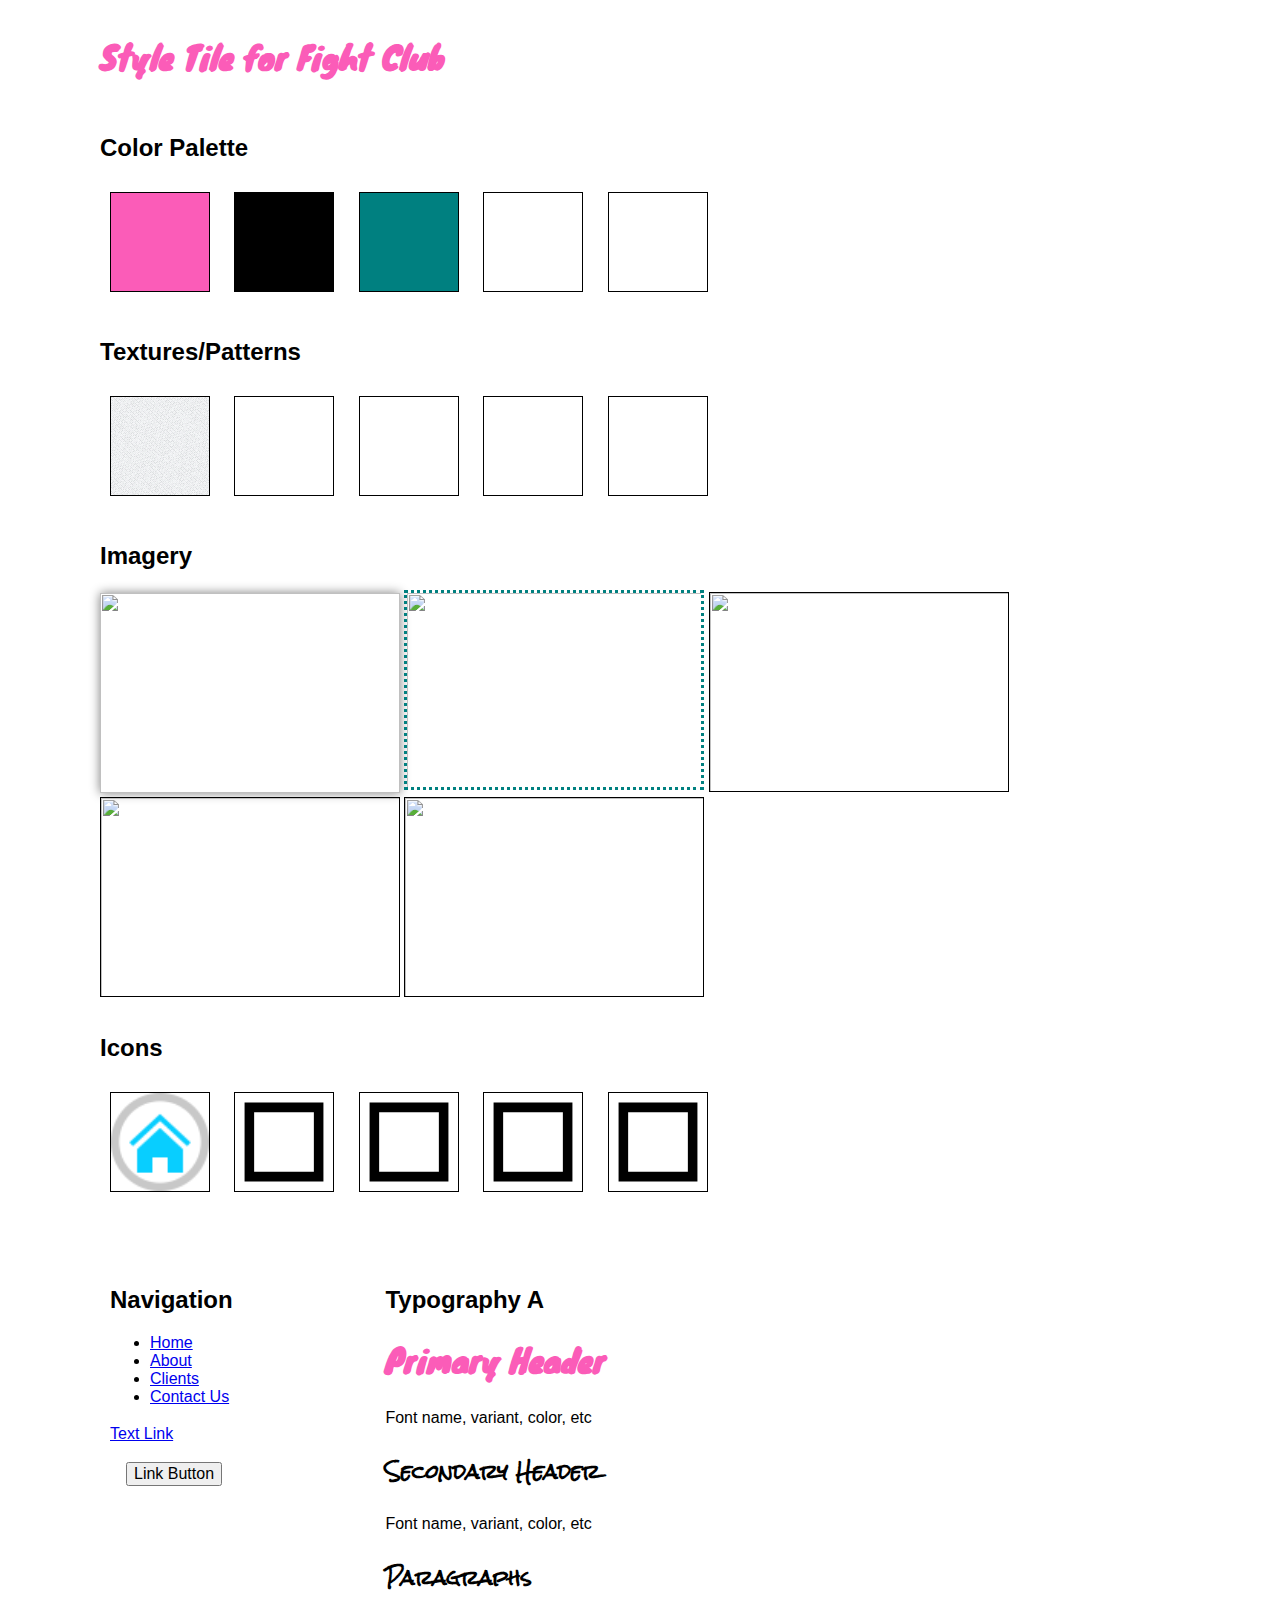
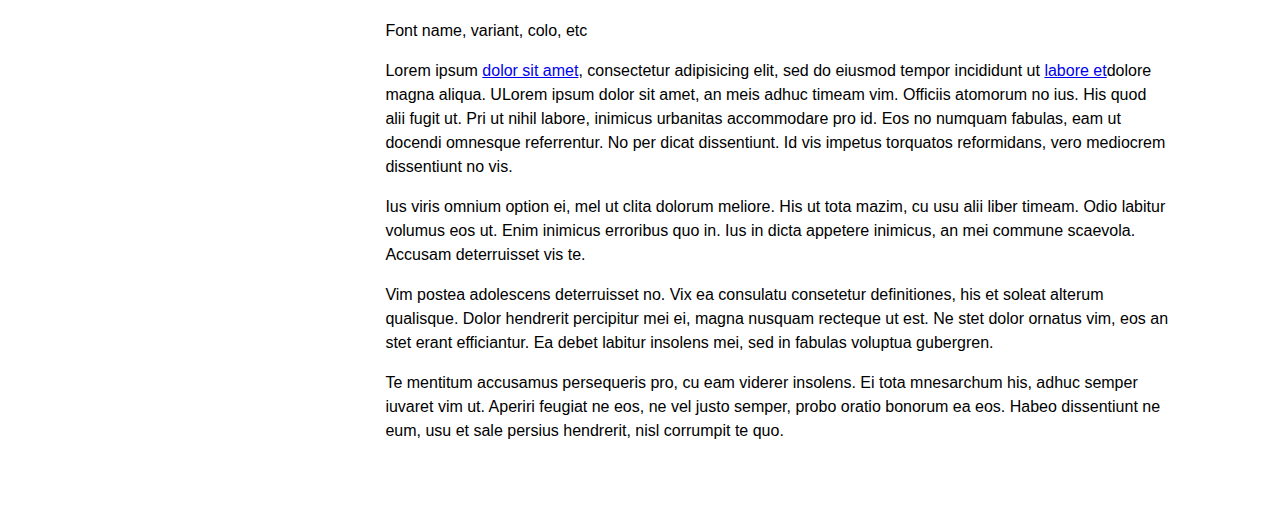
==== style-tile/index.html @ 2b1ab5bf "Start of Style Tile" ====
<!doctype html>
<html lang="en">
<head>
  <meta charset="UTF-8" />
  <title>Style Tile for Fight Club</title>

 <link href='https://fonts.googleapis.com/css?family=Henny+Penny' rel='stylesheet' type='text/css'>    	
			
  <link rel="stylesheet" href="css/normalize.css">
  <link rel="stylesheet" href="css/grid.css">	
  <link rel="stylesheet" href="css/tile-template.css"> 			
  <link rel="stylesheet" href="css/styles.css">	
	
</head>
<body>
	

<!-- Project Info -->
	<section class="grid-container">
		<h1>Style Tile for Fight Club</h1>
	</section>

<!-- 
	Color Palette 
	* Add more colors to palette using: 
-->
	<section class="grid-container">
		<h2>Color Palette</h2>
		<div class="color-1"></div>
		<div class="color-2"></div>
		<div class="color-3"></div>
		<div class="color-4"></div>
		<div class="color-5"></div>		
	</section>

<!-- 
	Textues & Patterns 
	* Add more textures or patterns
-->
	<section class="grid-container">
		<h2>Textures/Patterns</h2>
		<div class="pattern-1"></div>
		<div class="pattern-2"></div>
		<div class="pattern-3"></div>
		<div class="pattern-4"></div>
		<div class="pattern-5"></div>
	</section>

<!-- 
	Imagery
-->
	<section class="grid-container">
		<h2>Imagery</h2>
		<div class="imagery-1">
			<img src="http://placehold.it/300x200">
		</div>
		<div class="imagery-2">
			<img src="http://placebeyonce.com/400-300">
		</div>
		<div class="imagery-3">
			<img src="http://placekitten.com/500/300">
		</div>
		<div class="imagery-4">
			<img src="http://placehold.it/300x200">
		</div>
		<div class="imagery-5">
			<img src="http://placehold.it/300x200">
		</div>
	</section>

<!-- 
	Icons
-->
	<section class="grid-container">
		<h2>Icons</h2>
		<div class="icon-1">
			<img src="img/iconmonstr-home-1-64.png">
		</div>
		<div class="icon-2">
			<img src="img/icon-sample.svg">
		</div>
		<div class="icon-3">
			<img src="img/icon-sample.svg">
		</div>
		<div class="icon-4">
			<img src="img/icon-sample.svg">
		</div>
		<div class="icon-5">
			<img src="img/icon-sample.svg">
		</div>
	</section>	

<!-- Navigation -->
<section class="grid-container">
	
<!-- Primary Navigation -->	
	<section class="grid-3">
		<h2>Navigation</h2>
		<nav role='navigation'>
		  <ul>
		    <li><a href="#">Home</a></li>
		    <li><a href="#">About</a></li>
		    <li><a href="#">Clients</a></li>
		    <li><a href="#">Contact Us</a></li>
		  </ul>
		</nav>
		
		<p><a href="#">Text Link</a></p>
		<p><button>Link Button</button></p>

	</section>
		
	<!--  Typography Option 1 -->
	<section class="grid-9">				

		<h2>Typography A</h2>

		<h1>Primary Header</h1>
		<p>Font name, variant, color, etc</p>
		
		<h3>Secondary Header</h3>
		<p>Font name, variant, color, etc</p>
		
		<h3>Paragraphs</h3>
		<p>Font name, variant, colo, etc</p>
			
		<p>Lorem ipsum <a href="#">dolor sit amet</a>, consectetur adipisicing elit, sed do eiusmod
		tempor incididunt ut <a href="#">labore et</a>dolore magna aliqua. ULorem ipsum dolor sit amet, an meis adhuc timeam vim. Officiis atomorum no ius. His quod alii fugit ut. Pri ut nihil labore, inimicus urbanitas accommodare pro id. Eos no numquam fabulas, eam ut docendi omnesque referrentur. No per dicat dissentiunt. Id vis impetus torquatos reformidans, vero mediocrem dissentiunt no vis.
			
		<p>Ius viris omnium option ei, mel ut clita dolorum meliore. His ut tota mazim, cu usu alii liber timeam. Odio labitur volumus eos ut. Enim inimicus erroribus quo in. Ius in dicta appetere inimicus, an mei commune scaevola. Accusam deterruisset vis te.</p>

		<p>Vim postea adolescens deterruisset no. Vix ea consulatu consetetur definitiones, his et soleat alterum qualisque. Dolor hendrerit percipitur mei ei, magna nusquam recteque ut est. Ne stet dolor ornatus vim, eos an stet erant efficiantur. Ea debet labitur insolens mei, sed in fabulas voluptua gubergren.</p>

		<p>Te mentitum accusamus persequeris pro, cu eam viderer insolens. Ei tota mnesarchum his, adhuc semper iuvaret vim ut. Aperiri feugiat ne eos, ne vel justo semper, probo oratio bonorum ea eos. Habeo dissentiunt ne eum, usu et sale persius hendrerit, nisl corrumpit te quo.
		</p>
	</section>



</section>

	
  
</body>
</html>
---- style-tile/css/grid.css ----
/* Global
================================ */

* {
	-webkit-box-sizing: border-box;
	-moz-box-sizing: border-box;
	box-sizing: border-box;
}


.grid-container {
	padding-left: 10px;
	padding-right: 10px;
	margin-left: auto;
	margin-right: auto;
}
img {
	width: 100%;
}

/* Media Queries
================================ */

@media (min-width: 1px) and (max-width: 767px)  {
	.grid-container > [class^="grid-"] {
		padding-top: 5px;
		padding-bottom: 5px;
	}
	.hide-mobile {
		display: none;
	}
}

@media (min-width: 768px) {

	/* Columns
	================================ */

	.grid-container > [class^="grid-"] {
		float: left;
		min-height: 1px;
		padding-left: 10px;
		padding-right: 10px;
		margin-left: 2%;
	}
	.grid-container > [class^="grid-"]:first-child {
		margin-left: 0;
	}
	.grid-container > [class^="grid-"]:last-child {
		float: right;
	}

	/* Columns are 65px wide, with 20px gutters
	=========================================== */

	.grid-1 {
		width: 6.5%;
	}
	.grid-2 {
		width: 15%;
	}
	.grid-3 {
		width: 23.5%;
	}
	.grid-4 {
		width: 32%;
	}
	.grid-5 {
		width: 40.5%;
	}
	.grid-6 {
		width: 49%;
	}
	.grid-7 {
		width: 57.5%;
	}
	.grid-8 {
		width: 66%;
	}
	.grid-9 {
		width: 74.5%;
	}
	.grid-10 {
		width: 83%;
	}
	.grid-11 {
		width: 91.5%;
	}
	.grid-12 {
		width: 100%;
	}

	/* Clearfix
	================================ */

	.grid-container:after,
	.group:after {
	  content: " ";
	  display: table;
	  clear: both;
	}
}
@media (min-width: 1200px) {
	.grid-container {
		max-width: 1100px;
	}
}
---- style-tile/css/tile-template.css ----
/* Boxes */
.color-1,
.color-2,
.color-3,
.color-4,
.color-5,
.pattern-1,
.pattern-2,
.pattern-3,
.pattern-4,
.pattern-5,
.icon-1,
.icon-2,
.icon-3,
.icon-4,
.icon-5 {
	border: 1px solid #000;
	display: inline-block;
	margin: 10px;
	height: 100px;
	width: 100px;
}

.imagery-1 img,
.imagery-2 img,
.imagery-3 img,
.imagery-4 img,
.imagery-5 img {
	border: 1px solid #000;
	height: 200px;
	width: 300px;
}

.imagery-1, 
.imagery-2, 
.imagery-3, 
.imagery-4, 
.imagery-5 {
	display: inline-block;
} 

section	{
	margin: 2em 0;
	position: relative;
}

.label {
	background: rgba(131,131,131,.5);
	color: #fff;
	padding: .5em;
	position: absolute;
	left: -60px;
	top: -30px;	
}

/* Forms & Tables */
td {
	border: 1px solid #000;
	padding: .5em;
}

label, input, button {
	display: block;
	margin: 1em;
}

/* Figure */
figure {
	border: 1px solid #000;
	padding: 1em;
}

/*******************************/
/* DO NOT EDIT BELOW THIS LINE */
/*******************************/
---- style-tile/css/styles.css ----
/***************/
/* YOUR STYLES */
/***************/
@import url('https://fonts.googleapis.com/css?family=Rock+Salt');
@import url('https://fonts.googleapis.com/css?family=Knewave|Rock+Salt');


/* Color Palette */

.color-1 {
    background:#fb5cb8;
}

.color-2 {
    background:black;
}

.color-3 {
    background: teal;
}
/* Textures or Patterns*/

.pattern-1 {
    background:url("../img/white_texture.png")
}

/* Imagery */

.imagery-1 img {
    border: none;
    box-shadow: 0 0 10px grey;
}

.imagery-2 img {
    border: dotted teal;
}

/* Icons */


/* Navigation */
a:link
a:visited {
    color:darkcyan;
    text-decoration: none;
}

a:focus {
    background: blue;
}

a:hover {
    color: antiquewhite
}

a:active {
    border-bottom: 4px solid: darkcyan;
}


/* Typography */

h1 {
    font-family: 'Knewave', cursive;
    color: #fb5cb8;
}

h3 {
    font-family: 'Rock Salt', cursive;
}

p {
    line-height: 24px;
}
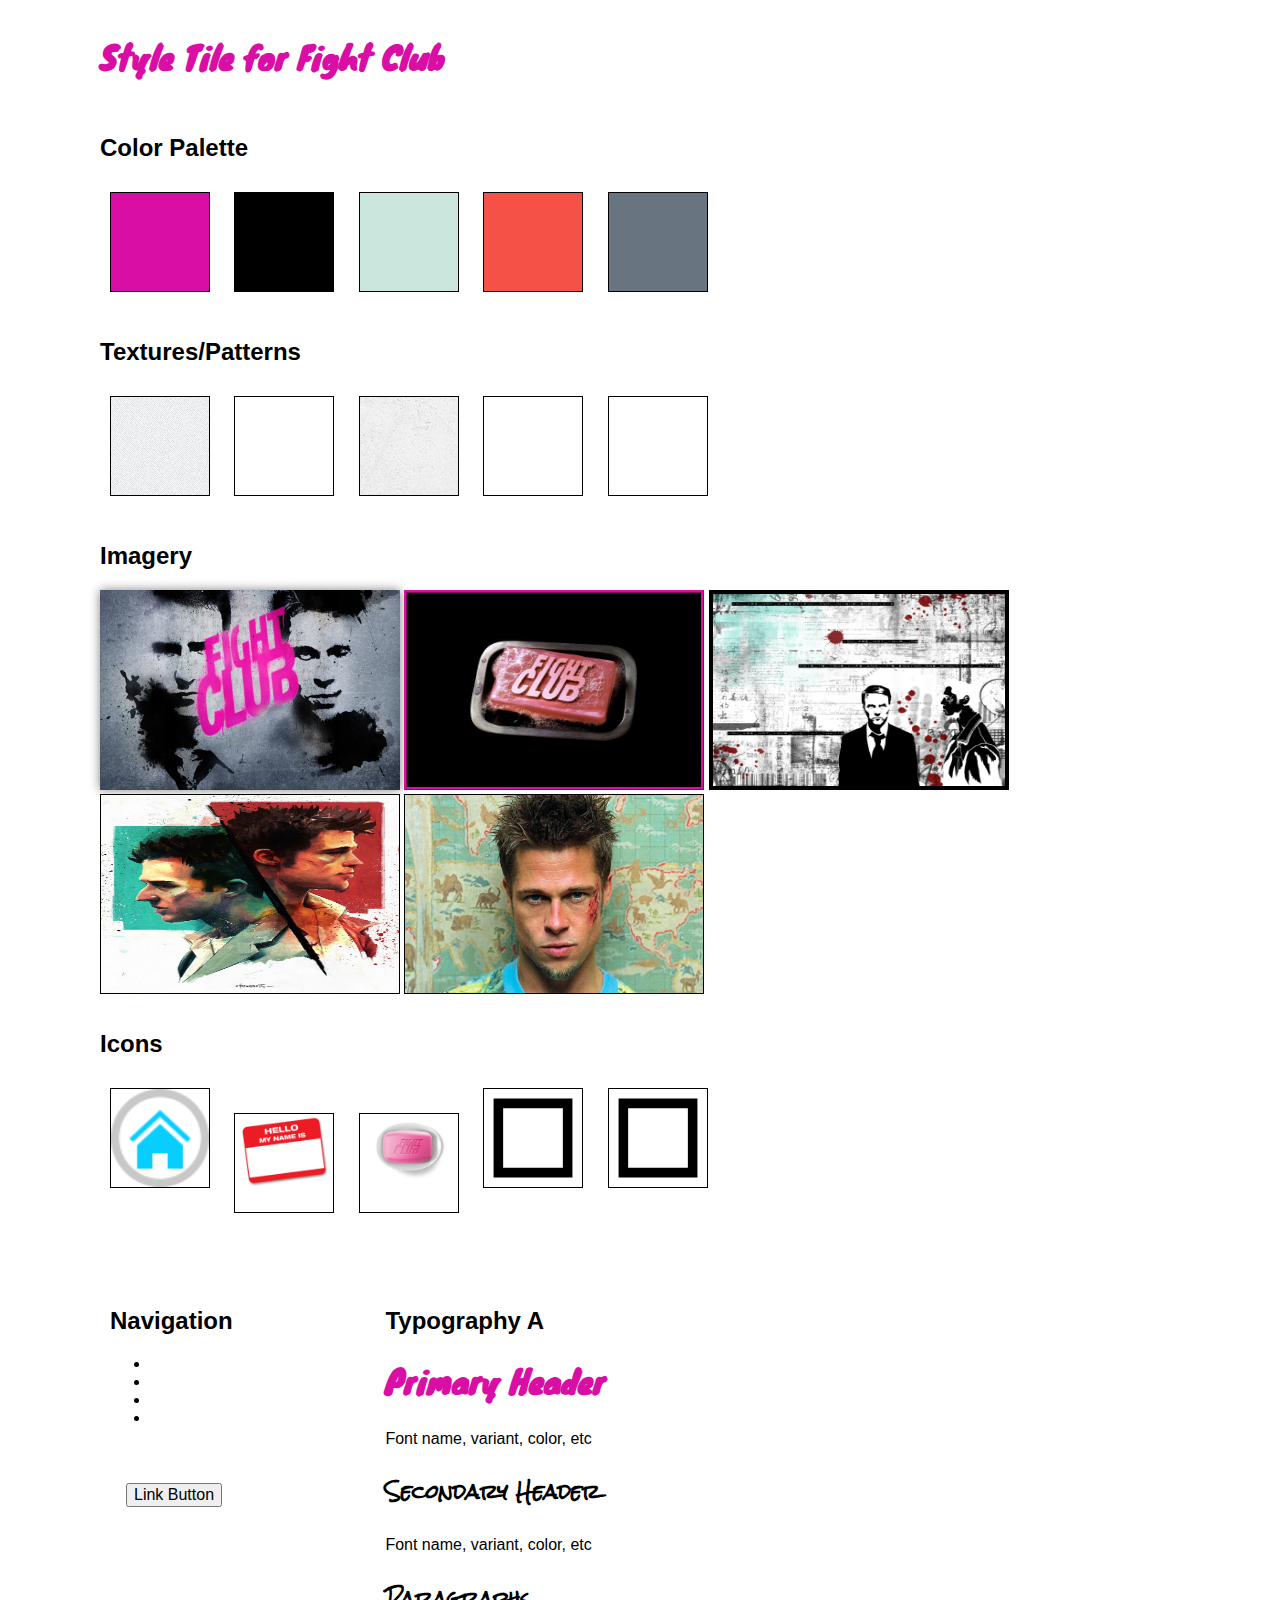
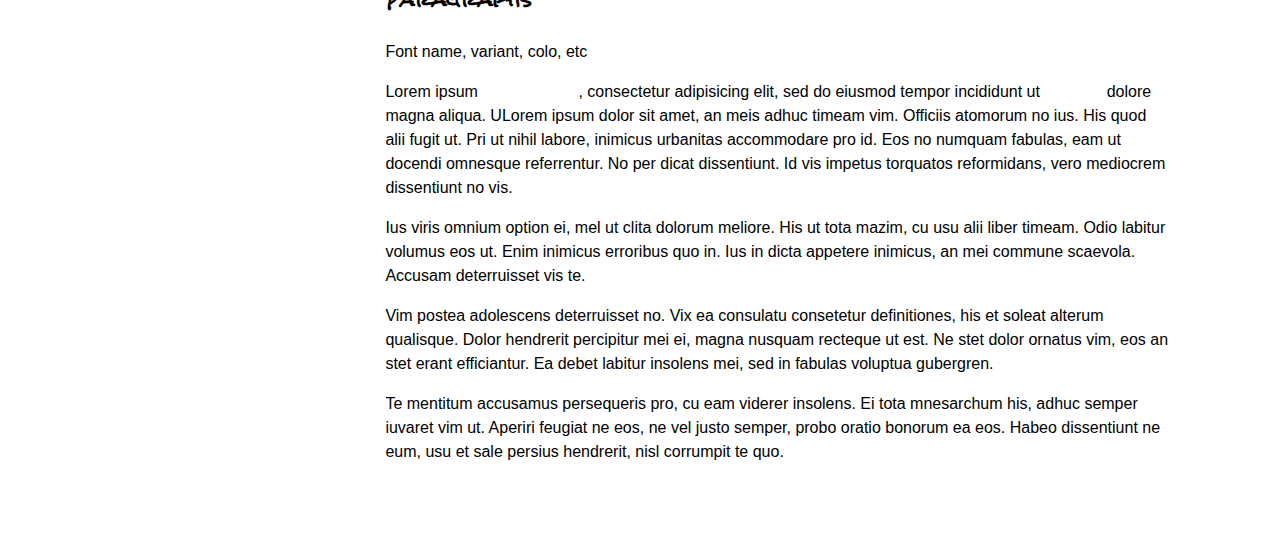
==== commit c6e9488a: "Style Tile" ====
--- a/style-tile/index.html
+++ b/style-tile/index.html
@@ -52,19 +52,19 @@
 	<section class="grid-container">
 		<h2>Imagery</h2>
 		<div class="imagery-1">
-			<img src="http://placehold.it/300x200">
+			<img src= "img/56751577-fight-club-wallpapers.jpg">
 		</div>
 		<div class="imagery-2">
-			<img src="http://placebeyonce.com/400-300">
+			<img src="img/1126107-fight-club.jpg">
 		</div>
 		<div class="imagery-3">
-			<img src="http://placekitten.com/500/300">
+			<img src="img/1126084-fight-club.jpg">
 		</div>
 		<div class="imagery-4">
-			<img src="http://placehold.it/300x200">
+			<img src="img/e0bcd3c571344333d26398471047549d.jpg">
 		</div>
 		<div class="imagery-5">
-			<img src="http://placehold.it/300x200">
+			<img src="img/761499.jpg">
 		</div>
 	</section>
 
@@ -77,10 +77,10 @@
 			<img src="img/iconmonstr-home-1-64.png">
 		</div>
 		<div class="icon-2">
-			<img src="img/icon-sample.svg">
+			<img src="img/nametag.jpg">
 		</div>
 		<div class="icon-3">
-			<img src="img/icon-sample.svg">
+			<img src="img/soapbar.png">
 		</div>
 		<div class="icon-4">
 			<img src="img/icon-sample.svg">
--- a/style-tile/css/styles.css
+++ b/style-tile/css/styles.css
@@ -8,7 +8,7 @@
 /* Color Palette */
 
 .color-1 {
-    background:#fb5cb8;
+    background:#d90fa5;
 }
 
 .color-2 {
@@ -16,7 +16,15 @@
 }
 
 .color-3 {
-    background: teal;
+    background: #cae6dd;
+}
+
+.color-4 {
+    background: #f65146;
+}
+
+.color-5 {
+    background: #687480;
 }
 /* Textures or Patterns*/
 
@@ -24,6 +32,13 @@
     background:url("../img/white_texture.png")
 }
 
+.pattern-2 {
+    background:url("../img/asfalt-light.png");
+}
+
+.pattern-3 {
+    background:url(../img/concrete_seamless.png)
+}
 /* Imagery */
 
 .imagery-1 img {
@@ -32,29 +47,38 @@
 }
 
 .imagery-2 img {
-    border: dotted teal;
+    border: ridge #d90fa5;
+}
+
+.imagery-3 img {
+    border: solid 4px black;
 }
 
 /* Icons */
 
 
 /* Navigation */
-a:link
+a:link{
+    color: white;
+}
+
+
 a:visited {
-    color:darkcyan;
+    color:#d90fa5;
     text-decoration: none;
+    text-align: center;
 }
 
 a:focus {
-    background: blue;
+    background: black;
 }
 
 a:hover {
-    color: antiquewhite
+    color: white;
 }
 
 a:active {
-    border-bottom: 4px solid: darkcyan;
+    border-bottom: 4px solid #d90fa5;
 }
 
 
@@ -62,7 +86,7 @@
 
 h1 {
     font-family: 'Knewave', cursive;
-    color: #fb5cb8;
+    color: #d90fa5;
 }
 
 h3 {
